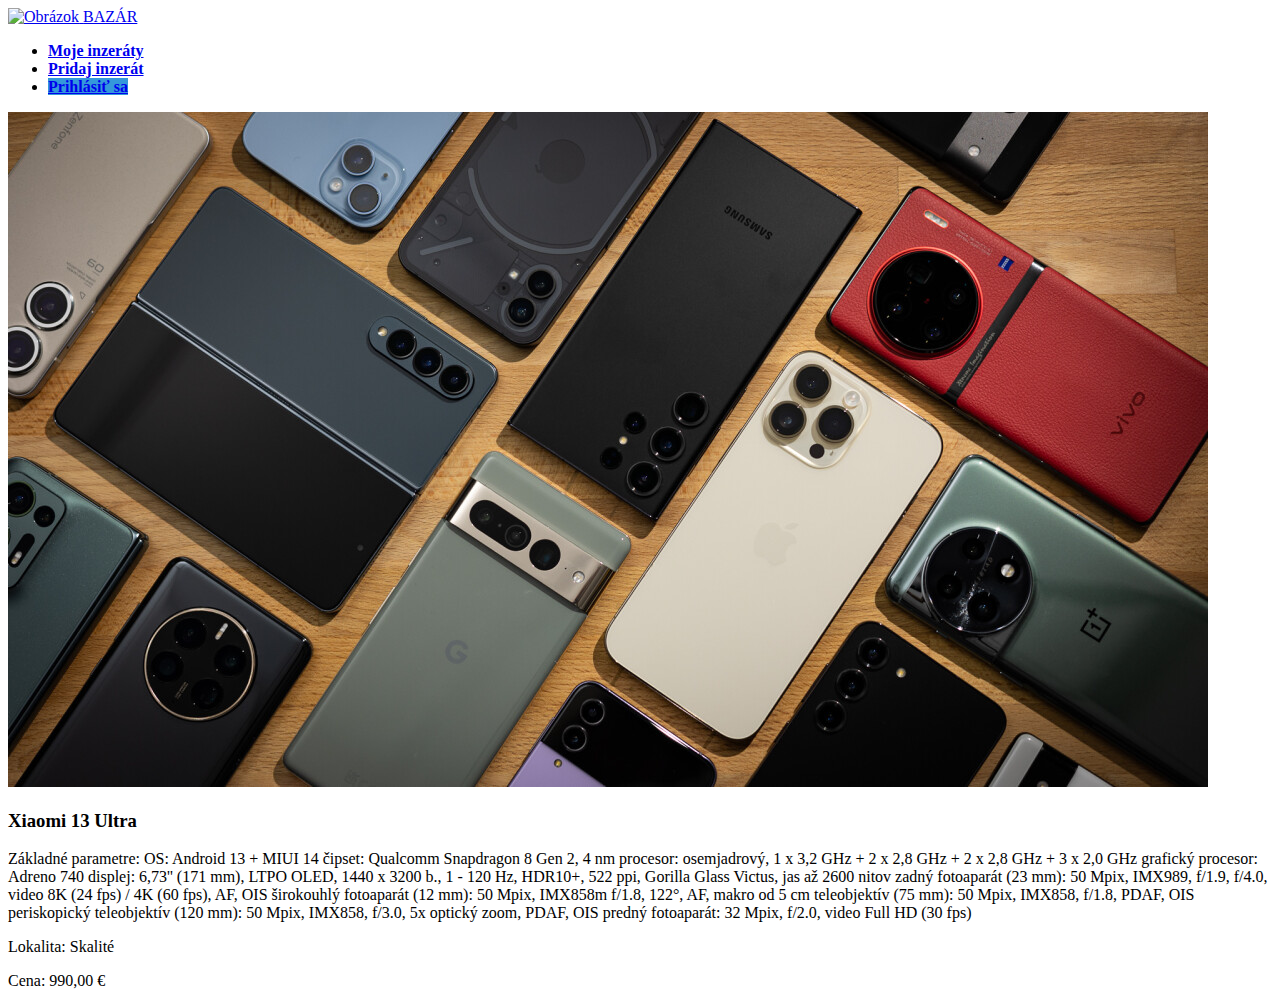
==== detail.html @ 3f8b32dd "1 Checkpoint" ====
<!DOCTYPE html>
<html lang="en">
<head>
    <meta charset="UTF-8">
    <title>Detail</title>
    <link href="https://cdn.jsdelivr.net/npm/bootstrap@5.3.2/dist/css/bootstrap.min.css" rel="stylesheet" integrity="sha384-T3c6CoIi6uLrA9TneNEoa7RxnatzjcDSCmG1MXxSR1GAsXEV/Dwwykc2MPK8M2HN" crossorigin="anonymous">
    <link rel="stylesheet" href="style.css">
</head>
<body>
<div class="container">
    <header class="d-flex flex-wrap justify-content-center py-3 mb-4 border-bottom">
        <a href="/" class="d-flex align-items-center mb-3 mb-md-0 me-md-auto link-body-emphasis text-decoration-none">
            <img src="https://static.thenounproject.com/png/3683269-200.png" width="40" height="32" alt="Obrázok" />
            <span class="fs-4">BAZÁR</span>
        </a>
        <ul class="nav nav-pills">
            <li class="nav-item"><a href="#" class="nav-link">Moje inzeráty</a></li>
            <li class="nav-item"><a href="#" class="nav-link">Pridaj inzerát</a></li>
            <li class="nav-item"><a href="#" class="nav-link active">Prihlásiť sa</a></li>
        </ul>
    </header>
</div>

<div class="container mt-4">
    <div class="row">
        <div class="col-md-5">
            <img src="obr/The-Best-Phones-to-buy-in-2023---our-top-10-list.jpg" class="img-fluid" alt="Obrázok produktu">
        </div>
        <div class="col-md-7">
            <h3>Xiaomi 13 Ultra</h3>
            <p>Základné parametre:

                OS: Android 13 + MIUI 14

                čipset: Qualcomm Snapdragon 8 Gen 2, 4 nm

                procesor: osemjadrový, 1 x 3,2 GHz + 2 x 2,8 GHz + 2 x 2,8 GHz + 3 x 2,0 GHz

                grafický procesor: Adreno 740

                displej: 6,73'' (171 mm), LTPO OLED, 1440 x 3200 b., 1 - 120 Hz, HDR10+, 522 ppi, Gorilla Glass Victus, jas až 2600 nitov

                zadný fotoaparát (23 mm): 50 Mpix, IMX989, f/1.9, f/4.0, video 8K (24 fps) / 4K (60 fps), AF, OIS

                širokouhlý fotoaparát (12 mm): 50 Mpix, IMX858m f/1.8, 122°, AF, makro od 5 cm

                teleobjektív (75 mm): 50 Mpix, IMX858, f/1.8, PDAF, OIS

                periskopický teleobjektív (120 mm): 50 Mpix, IMX858, f/3.0, 5x optický zoom, PDAF, OIS

                predný fotoaparát: 32 Mpix, f/2.0, video Full HD (30 fps)</p>
            <p>Lokalita: Skalité</p>
            <p>Cena: 990,00 €</p>
        </div>
    </div>
</div>





<script src="https://unpkg.com/ionicons@5.2.3/dist/ionicons.js"></script>
<script>
    $(document).ready(function() {
        $(".thumbnail").click(function() {
            var newSrc = $(this).attr("src");
            $("#main-image").attr("src", newSrc);
        });
    });
</script>

</body>
</html>
---- style.css ----
#carouselExampleAutoplaying {

}

.carousel-item img {
    max-width: 100%; /* Nastavte maximálnu šírku obrázkov na 100% */
    max-height: 200px; /* Nastavte maximálnu výšku obrázkov na 150px */
    margin: 0 auto; /* Zarovnanie obrázkov na stred */
}

.hlObrDiv {
    width: 90%; /* Nastavte šírku carousela na 80% */
    height: 170px; /* Nastavte maximálnu výšku carousela na 200px */
    margin: 0 auto; /* Zarovnanie na stred */
}
.hlObrImg {
    max-width: 100%; /* Nastavte maximálnu šírku obrázkov na 100% */
    height: 145px; /* Nastavte maximálnu výšku obrázkov na 150px */
    margin: 0 auto; /* Zarovnanie obrázkov na stred */
}

.vyhladavanie {
    width: 100%;
    outline: none;
    border: none;
    padding: 15px;
    padding-right: 60px;
    border: 1px solid #f67d13;
    border-radius: 15px;
    background-color: #ecf0f1;
    align-items: center;
    transition: background-color 0.5s, border 0.5s;
    font-weight: bold;
    font-size: 25px;
    color: #3498db;
}
.search button {
    cursor: pointer;
    padding: 0;
    font-size: 45px;
    position: absolute;
    top: 17px;
    right: 25px;
    background: transparent;
    border: 0;
    transition: color 0.5s;
    color: #3498db;
}
.search button:hover {
    color: #e67e22;
}

.nav-pills .nav-link.active {
    background-color: #3498db;
    font-weight: bold;
    transition: background-color 0.5s;
}
.nav-pills .nav-link.active:hover {
    background-color: #e67e22;
}
.nav-link:hover {
    color: #e67e22;
}
.nav-link {
    font-weight: bold;
    transition: color 0.5s;
}
.vyhladavanie::placeholder {
    font-size: 25px;
    color: #bdc3c7;
    font-weight: bold;
}

.najnovsie ion-icon {
    color: red;
    font-size: 25px;
}



.card {
    box-shadow: 0 1px 3px rgba(230, 126, 34, 0.89), 0 1px 2px #e67e22;
    transition: all 0.2s ease-in-out;
    box-sizing: border-box;
    margin-top:10px;
    margin-bottom:10px;
    background-color:#FFF;
}

.card:hover {
    box-shadow: 0 5px 5px rgba(0,0,0,0.19), 0 6px 6px rgba(0,0,0,0.23);
}

.najnovsie a {
    text-decoration: none;
}

.kategorie a {
    text-decoration: none;
    font-weight: bold;
}

.vyhladavanieVyhl .vyhladanie {
    outline: none;
    border: none;
    padding: 15px;
    padding-right: 60px;
    border: 1px solid #f67d13;
    border-radius: 15px;
    background-color: #ecf0f1;
    align-items: center;
    transition: background-color 0.5s, border 0.5s;
    font-weight: bold;
    font-size: 15px;
    color: #3498db;
    position: relative;
}
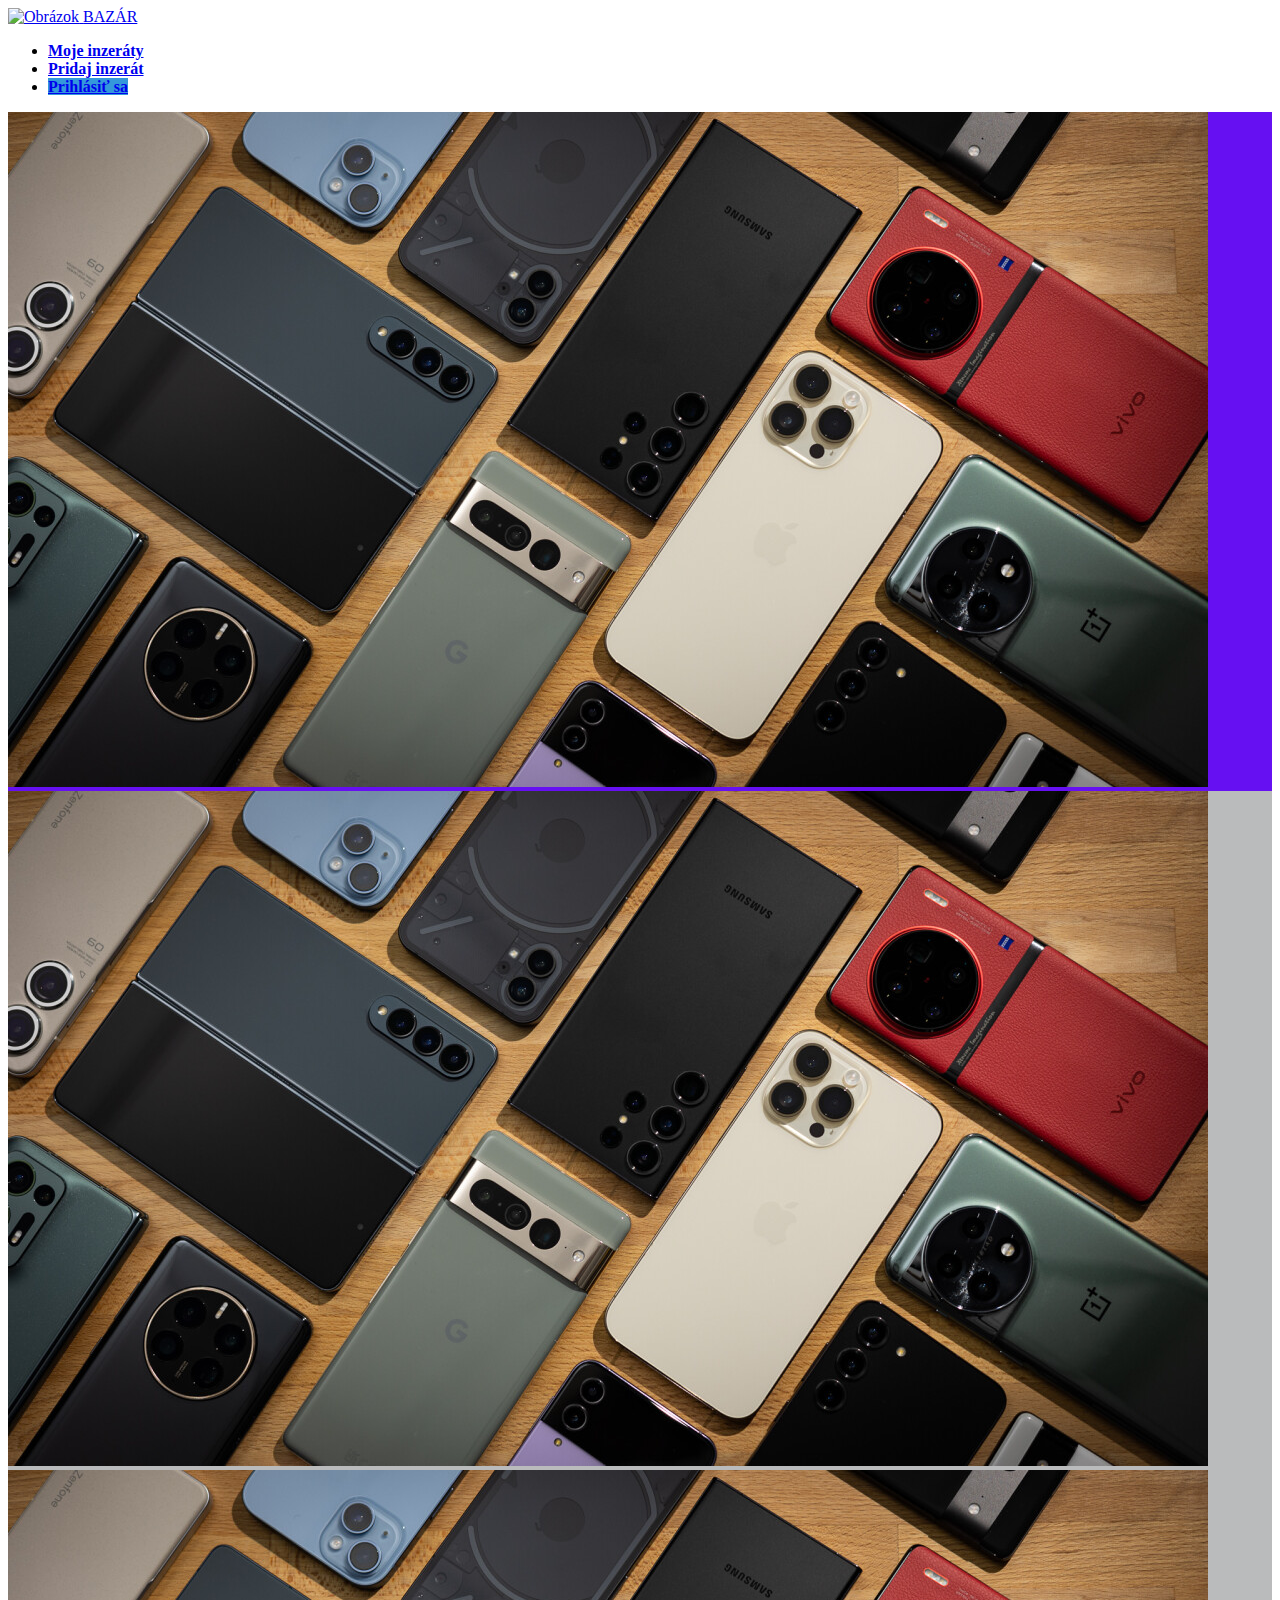
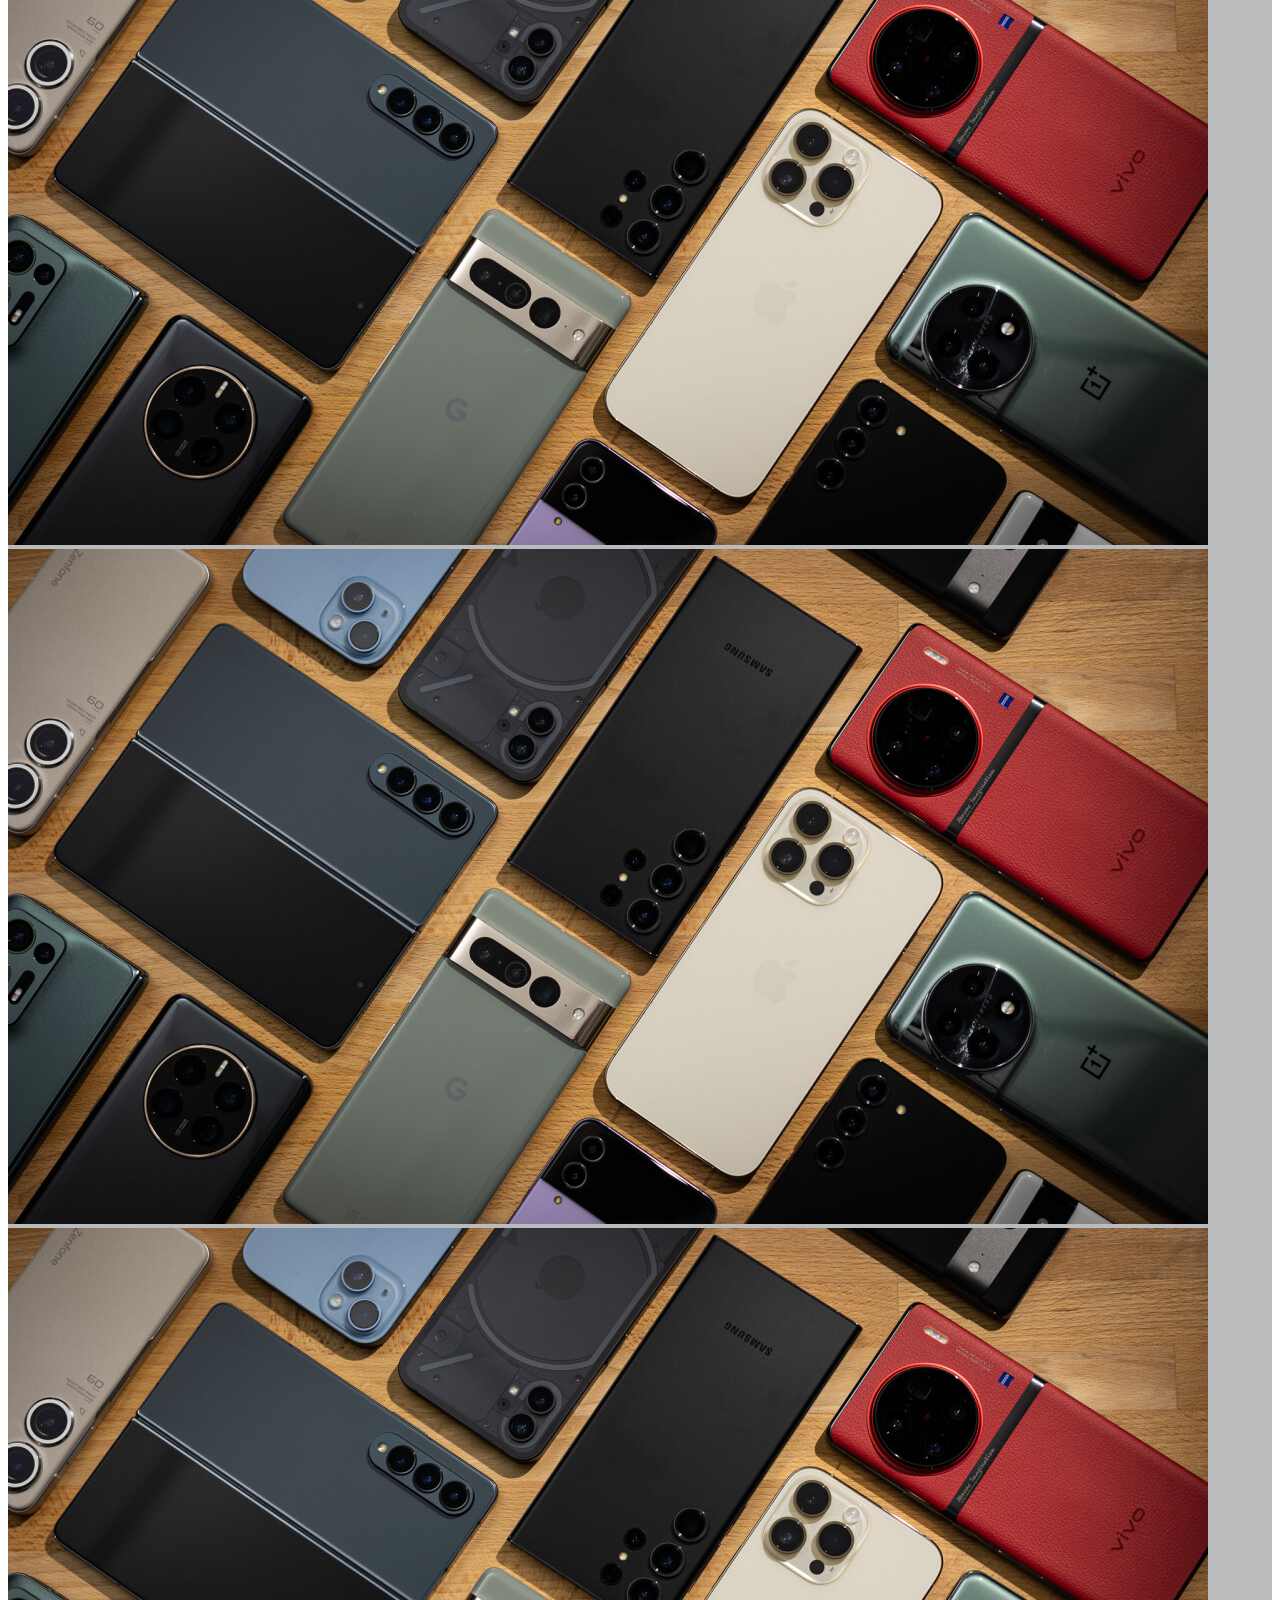
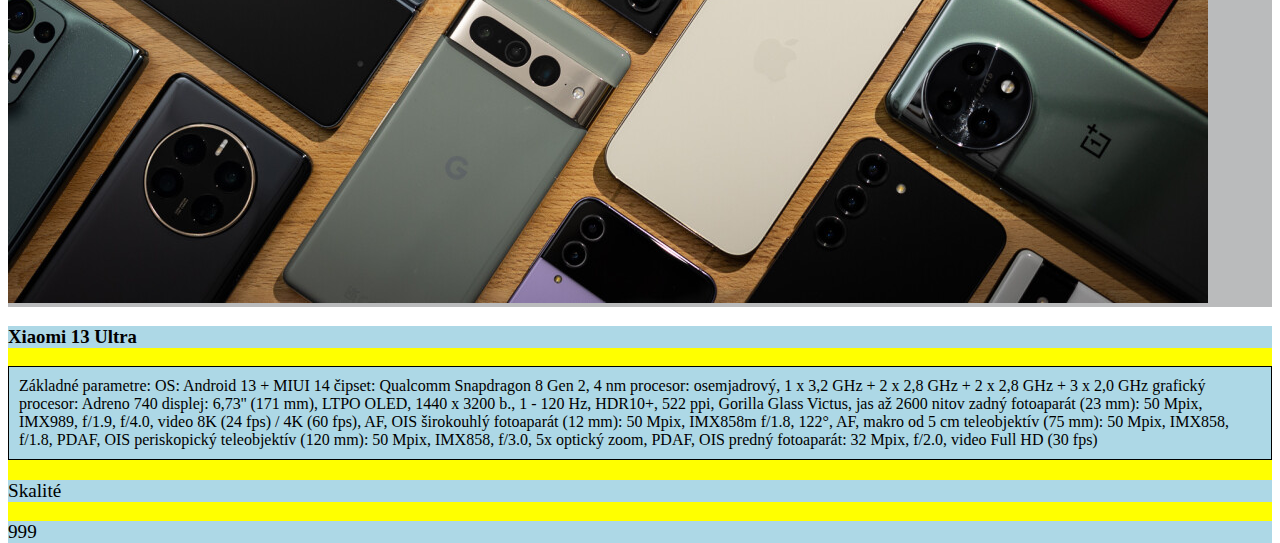
==== commit 2d594283: "Detail responzivny (farbeny)" ====
--- a/detail.html
+++ b/detail.html
@@ -21,10 +21,77 @@
     </header>
 </div>
 
-<div class="container mt-4">
+<div class="container col-xxl-12 col-xl-12 col-lg-12 col-md-12 col-sm-12" style="background-color: red">
+    <div class="row" style="height: 400px">
+        <div class="col-md-5" style="background-color: green">
+            <div class="container" style="background-color: #0a53be; height: 100%">
+
+                <div class="row" style="background-color: #6610f2; height: 70%">
+                    <img class="d-block w-100 h-100 py-3" src="obr/The-Best-Phones-to-buy-in-2023---our-top-10-list.jpg" alt="Second slide">
+                </div>
+                <div class="row" style="background-color: mediumpurple; height: 30%">
+                    <div class="col mx-1" style="background-color: #babbbc">
+                        <img class="d-block w-100 h-100 py-3" src="obr/The-Best-Phones-to-buy-in-2023---our-top-10-list.jpg" alt="Second slide">
+                    </div>
+                    <div class="col mx-1" style="background-color: #babbbc">
+                        <img class="d-block w-100 h-100 py-3" src="obr/The-Best-Phones-to-buy-in-2023---our-top-10-list.jpg" alt="Second slide">
+                    </div>
+                    <div class="col mx-1" style="background-color: #babbbc">
+                        <img class="d-block w-100 h-100 py-3" src="obr/The-Best-Phones-to-buy-in-2023---our-top-10-list.jpg" alt="Second slide">
+                    </div>
+                    <div class="col mx-1" style="background-color: #babbbc">
+                        <img class="d-block w-100 h-100 py-3" src="obr/The-Best-Phones-to-buy-in-2023---our-top-10-list.jpg" alt="Second slide">
+                    </div>
+                </div>
+
+            </div>
+        </div>
+        <div class="col-md textInfo" style="background-color: yellow">
+            <div class="row my-2 mx-1 text-truncate" style="background-color: lightblue; height: 10%">
+                <h3>Xiaomi 13 Ultra</h3>
+            </div>
+            <div class="row my-2 mx-1 overflow-scroll" style="background-color: lightblue; height: 60%; padding: 10px; border: 1px solid">
+                Základné parametre:
+
+                OS: Android 13 + MIUI 14
+
+                čipset: Qualcomm Snapdragon 8 Gen 2, 4 nm
+
+                procesor: osemjadrový, 1 x 3,2 GHz + 2 x 2,8 GHz + 2 x 2,8 GHz + 3 x 2,0 GHz
+
+                grafický procesor: Adreno 740
+
+                displej: 6,73'' (171 mm), LTPO OLED, 1440 x 3200 b., 1 - 120 Hz, HDR10+, 522 ppi, Gorilla Glass Victus, jas až 2600 nitov
+
+                zadný fotoaparát (23 mm): 50 Mpix, IMX989, f/1.9, f/4.0, video 8K (24 fps) / 4K (60 fps), AF, OIS
+
+                širokouhlý fotoaparát (12 mm): 50 Mpix, IMX858m f/1.8, 122°, AF, makro od 5 cm
+
+                teleobjektív (75 mm): 50 Mpix, IMX858, f/1.8, PDAF, OIS
+
+                periskopický teleobjektív (120 mm): 50 Mpix, IMX858, f/3.0, 5x optický zoom, PDAF, OIS
+
+                predný fotoaparát: 32 Mpix, f/2.0, video Full HD (30 fps)
+            </div>
+            <div class="row my-2 mx-1" style="background-color: lightblue; height: 10%">
+                <p class="my-1" style="font-size: larger"><ion-icon name="location-sharp"></ion-icon> Skalité</p>
+            </div>
+            <div class="row my-2 mx-1" style="background-color: lightblue; height: 10%">
+                <p class="my-1" style="font-size: larger"><ion-icon name="logo-euro"></ion-icon> 999</p>
+            </div>
+
+        </div>
+    </div>
+</div>
+
+<!--
+
+
+
+<div class="container">
     <div class="row">
         <div class="col-md-5">
-            <img src="obr/The-Best-Phones-to-buy-in-2023---our-top-10-list.jpg" class="img-fluid" alt="Obrázok produktu">
+
         </div>
         <div class="col-md-7">
             <h3>Xiaomi 13 Ultra</h3>
@@ -53,9 +120,10 @@
             <p>Cena: 990,00 €</p>
         </div>
     </div>
+
 </div>
 
-
+ -->
 
 
 
--- a/style.css
+++ b/style.css
@@ -1,4 +1,13 @@
-#carouselExampleAutoplaying {
+@media screen and (max-width: 768px) {
+    .textInfo {
+        height: 400px;
+    }
+}
+
+.posuvatelny-blok {
+    overflow: scroll; /* vytvorenie posúvateľného bloku */
+    padding: 10px; /* vnútorný odsadenie obsahu */
+    border: 1px solid;
 
 }
 
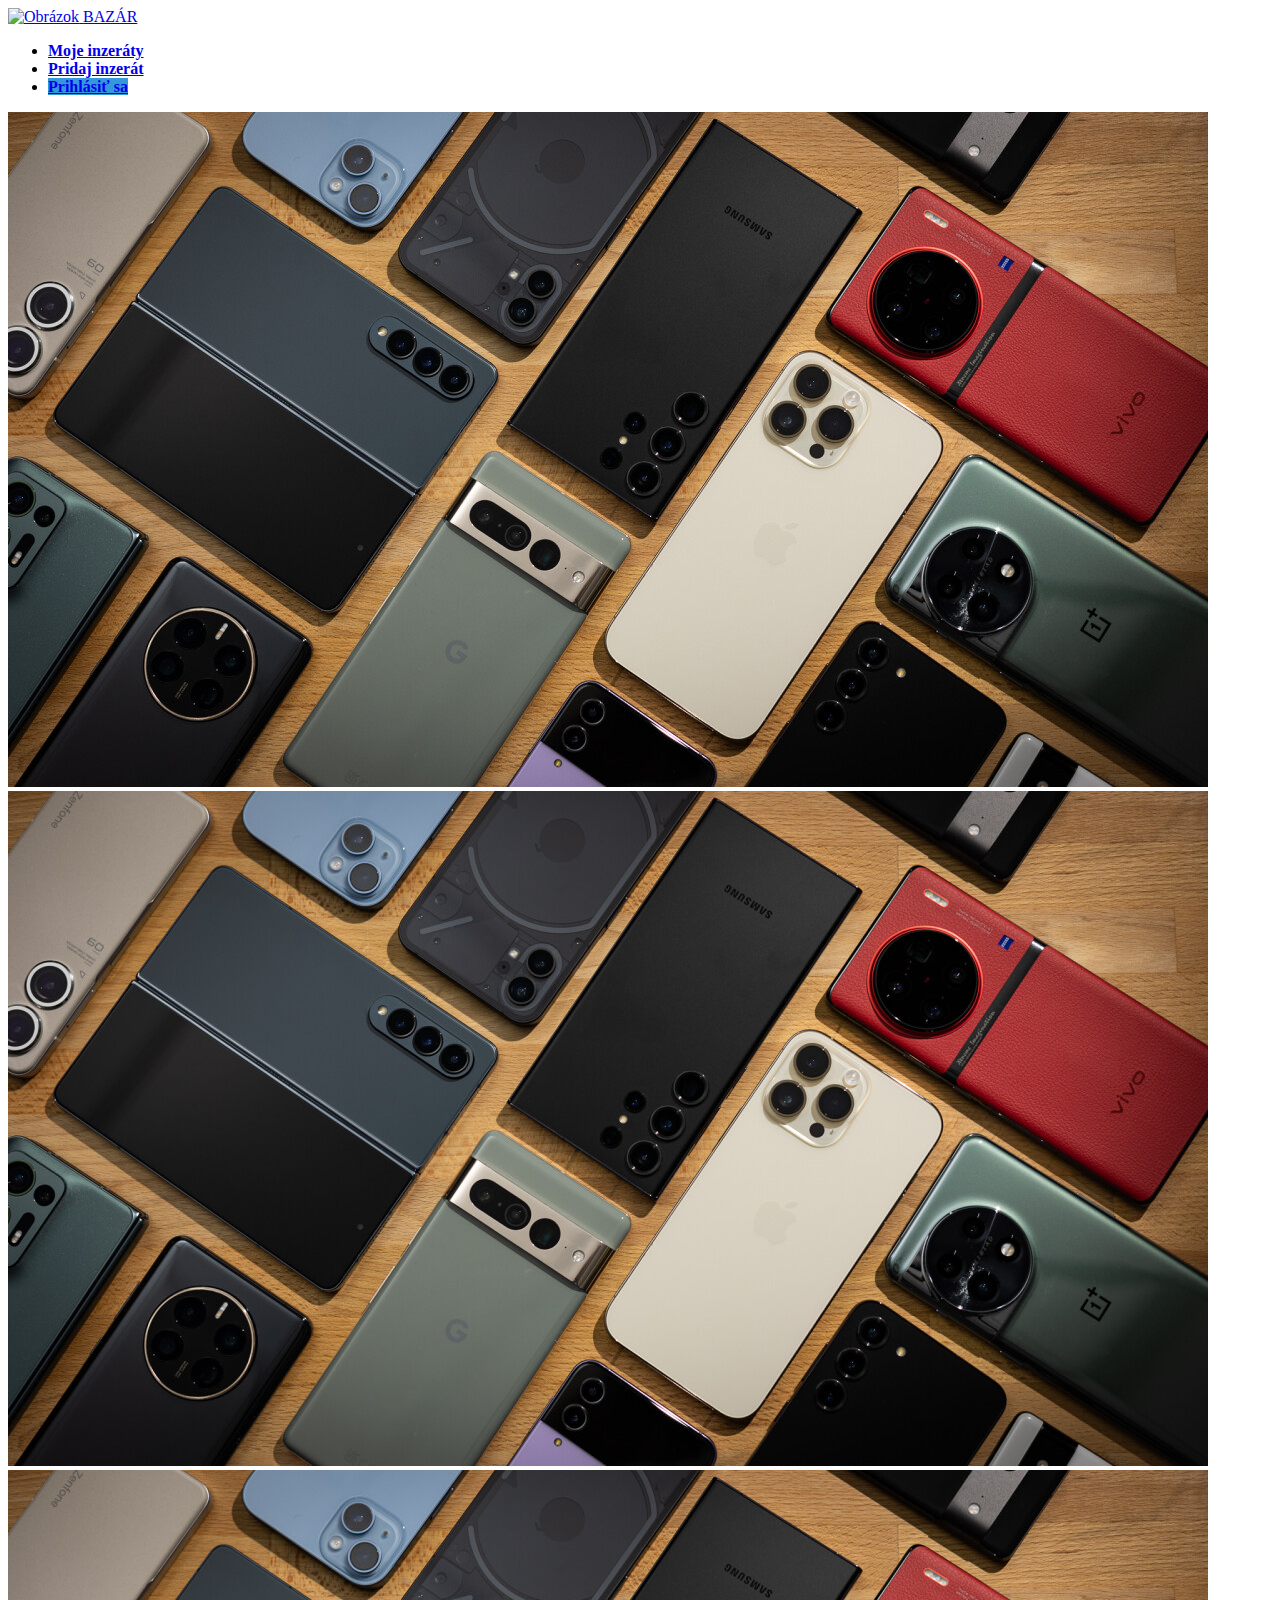
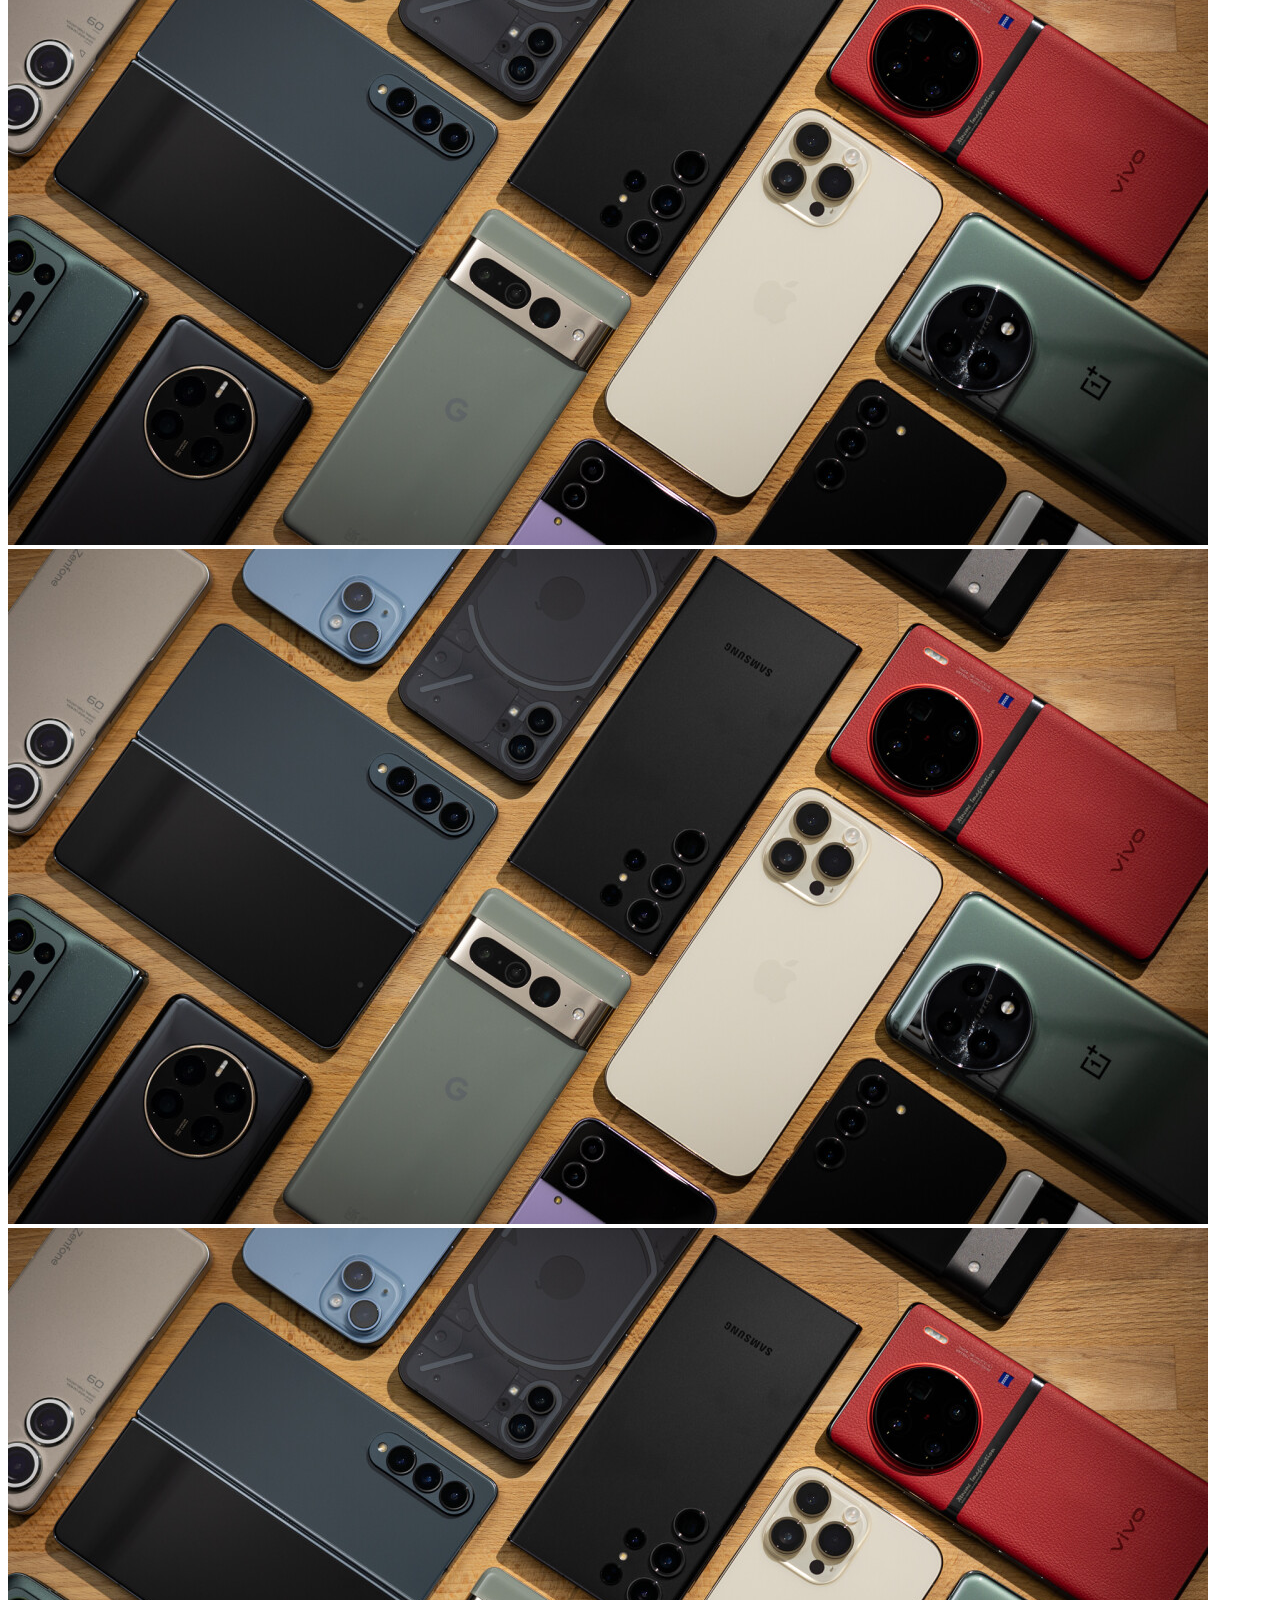
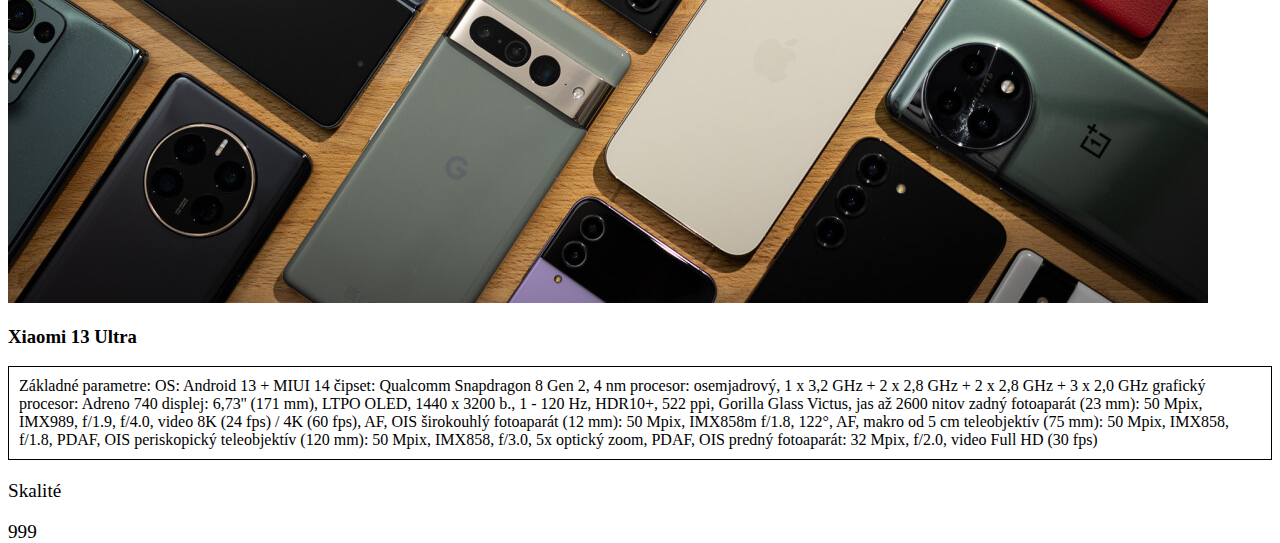
==== commit a4619389: "Detail responzivny" ====
--- a/detail.html
+++ b/detail.html
@@ -21,36 +21,36 @@
     </header>
 </div>
 
-<div class="container col-xxl-12 col-xl-12 col-lg-12 col-md-12 col-sm-12" style="background-color: red">
+<div class="container col-xxl-12 col-xl-12 col-lg-12 col-md-12 col-sm-12">
     <div class="row" style="height: 400px">
-        <div class="col-md-5" style="background-color: green">
-            <div class="container" style="background-color: #0a53be; height: 100%">
+        <div class="col-lg-5">
+            <div class="container" style="height: 100%">
 
-                <div class="row" style="background-color: #6610f2; height: 70%">
+                <div class="row" style="height: 70%">
                     <img class="d-block w-100 h-100 py-3" src="obr/The-Best-Phones-to-buy-in-2023---our-top-10-list.jpg" alt="Second slide">
                 </div>
-                <div class="row" style="background-color: mediumpurple; height: 30%">
-                    <div class="col mx-1" style="background-color: #babbbc">
+                <div class="row" style="height: 30%">
+                    <div class="col mx-1">
                         <img class="d-block w-100 h-100 py-3" src="obr/The-Best-Phones-to-buy-in-2023---our-top-10-list.jpg" alt="Second slide">
                     </div>
-                    <div class="col mx-1" style="background-color: #babbbc">
+                    <div class="col mx-1">
                         <img class="d-block w-100 h-100 py-3" src="obr/The-Best-Phones-to-buy-in-2023---our-top-10-list.jpg" alt="Second slide">
                     </div>
-                    <div class="col mx-1" style="background-color: #babbbc">
+                    <div class="col mx-1">
                         <img class="d-block w-100 h-100 py-3" src="obr/The-Best-Phones-to-buy-in-2023---our-top-10-list.jpg" alt="Second slide">
                     </div>
-                    <div class="col mx-1" style="background-color: #babbbc">
+                    <div class="col mx-1">
                         <img class="d-block w-100 h-100 py-3" src="obr/The-Best-Phones-to-buy-in-2023---our-top-10-list.jpg" alt="Second slide">
                     </div>
                 </div>
 
             </div>
         </div>
-        <div class="col-md textInfo" style="background-color: yellow">
-            <div class="row my-2 mx-1 text-truncate" style="background-color: lightblue; height: 10%">
+        <div class="col-lg textInfo">
+            <div class="row my-2 mx-1 text-truncate" style="height: 10%">
                 <h3>Xiaomi 13 Ultra</h3>
             </div>
-            <div class="row my-2 mx-1 overflow-scroll" style="background-color: lightblue; height: 60%; padding: 10px; border: 1px solid">
+            <div class="row my-2 mx-1 overflow-scroll" style="height: 60%; padding: 10px; border: 1px solid">
                 Základné parametre:
 
                 OS: Android 13 + MIUI 14
@@ -73,59 +73,16 @@
 
                 predný fotoaparát: 32 Mpix, f/2.0, video Full HD (30 fps)
             </div>
-            <div class="row my-2 mx-1" style="background-color: lightblue; height: 10%">
+            <div class="row my-2 mx-1" style="height: 10%">
                 <p class="my-1" style="font-size: larger"><ion-icon name="location-sharp"></ion-icon> Skalité</p>
             </div>
-            <div class="row my-2 mx-1" style="background-color: lightblue; height: 10%">
+            <div class="row my-2 mx-1" style="height: 10%">
                 <p class="my-1" style="font-size: larger"><ion-icon name="logo-euro"></ion-icon> 999</p>
             </div>
 
         </div>
     </div>
 </div>
-
-<!--
-
-
-
-<div class="container">
-    <div class="row">
-        <div class="col-md-5">
-
-        </div>
-        <div class="col-md-7">
-            <h3>Xiaomi 13 Ultra</h3>
-            <p>Základné parametre:
-
-                OS: Android 13 + MIUI 14
-
-                čipset: Qualcomm Snapdragon 8 Gen 2, 4 nm
-
-                procesor: osemjadrový, 1 x 3,2 GHz + 2 x 2,8 GHz + 2 x 2,8 GHz + 3 x 2,0 GHz
-
-                grafický procesor: Adreno 740
-
-                displej: 6,73'' (171 mm), LTPO OLED, 1440 x 3200 b., 1 - 120 Hz, HDR10+, 522 ppi, Gorilla Glass Victus, jas až 2600 nitov
-
-                zadný fotoaparát (23 mm): 50 Mpix, IMX989, f/1.9, f/4.0, video 8K (24 fps) / 4K (60 fps), AF, OIS
-
-                širokouhlý fotoaparát (12 mm): 50 Mpix, IMX858m f/1.8, 122°, AF, makro od 5 cm
-
-                teleobjektív (75 mm): 50 Mpix, IMX858, f/1.8, PDAF, OIS
-
-                periskopický teleobjektív (120 mm): 50 Mpix, IMX858, f/3.0, 5x optický zoom, PDAF, OIS
-
-                predný fotoaparát: 32 Mpix, f/2.0, video Full HD (30 fps)</p>
-            <p>Lokalita: Skalité</p>
-            <p>Cena: 990,00 €</p>
-        </div>
-    </div>
-
-</div>
-
- -->
-
-
 
 <script src="https://unpkg.com/ionicons@5.2.3/dist/ionicons.js"></script>
 <script>
